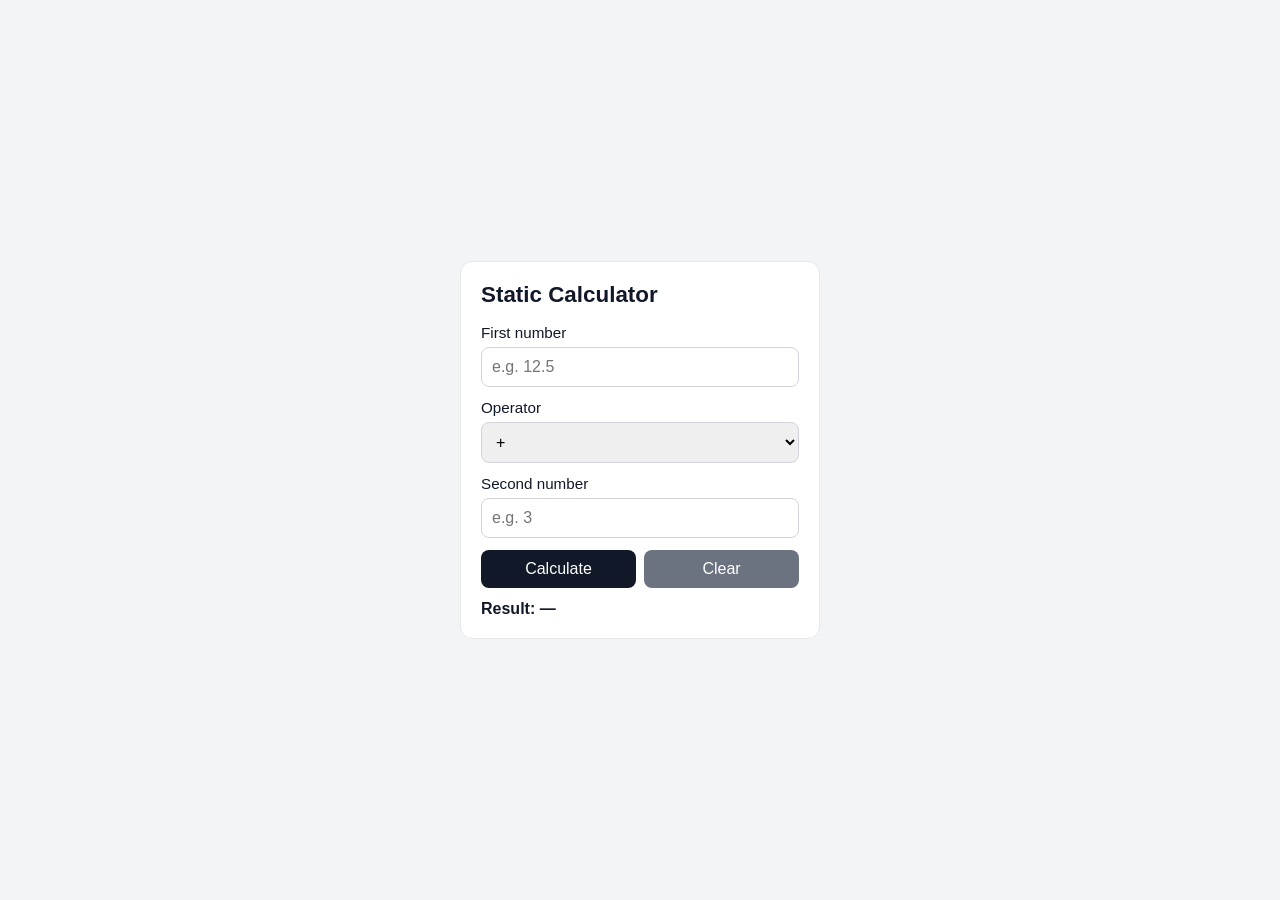
==== apps/calculator/index.html @ 3eac6015 "Update playground homepage and verify calculator app files" ====
<!DOCTYPE html>
<html lang="en">
<head>
  <meta charset="UTF-8" />
  <meta name="viewport" content="width=device-width, initial-scale=1.0" />
  <title>Static Calculator</title>
  <link rel="stylesheet" href="./style.css" />
</head>
<body>
  <main class="calculator">
    <h1>Static Calculator</h1>

    <form id="calculatorForm">
      <label>
        First number
        <input id="num1" type="number" step="any" placeholder="e.g. 12.5" />
      </label>

      <label>
        Operator
        <select id="operator">
          <option value="+">+</option>
          <option value="-">-</option>
          <option value="*">×</option>
          <option value="/">÷</option>
        </select>
      </label>

      <label>
        Second number
        <input id="num2" type="number" step="any" placeholder="e.g. 3" />
      </label>

      <div class="actions">
        <button id="calculateBtn" type="submit">Calculate</button>
        <button id="clearBtn" type="button">Clear</button>
      </div>
    </form>

    <p id="result" aria-live="polite">Result: —</p>
  </main>

  <script src="./script.js"></script>
</body>
</html>
---- apps/calculator/style.css ----
* {
  box-sizing: border-box;
}

body {
  margin: 0;
  min-height: 100vh;
  display: grid;
  place-items: center;
  font-family: Arial, sans-serif;
  background: #f3f4f6;
  color: #111827;
}

.calculator {
  width: min(90vw, 360px);
  background: #ffffff;
  border: 1px solid #e5e7eb;
  border-radius: 12px;
  padding: 20px;
  display: grid;
  gap: 12px;
}

#calculatorForm {
  display: grid;
  gap: 12px;
}

h1 {
  margin: 0 0 4px;
  font-size: 1.4rem;
}

label {
  display: grid;
  gap: 6px;
  font-size: 0.95rem;
}

input,
select,
button {
  padding: 10px;
  border-radius: 8px;
  border: 1px solid #d1d5db;
  font-size: 1rem;
}

input:focus,
select:focus,
button:focus {
  outline: 2px solid #9ca3af;
  outline-offset: 1px;
}

.actions {
  display: grid;
  grid-template-columns: 1fr 1fr;
  gap: 8px;
}

button {
  border: none;
  background: #111827;
  color: #ffffff;
  cursor: pointer;
}

#clearBtn {
  background: #6b7280;
}

#result {
  margin: 0;
  font-weight: bold;
}
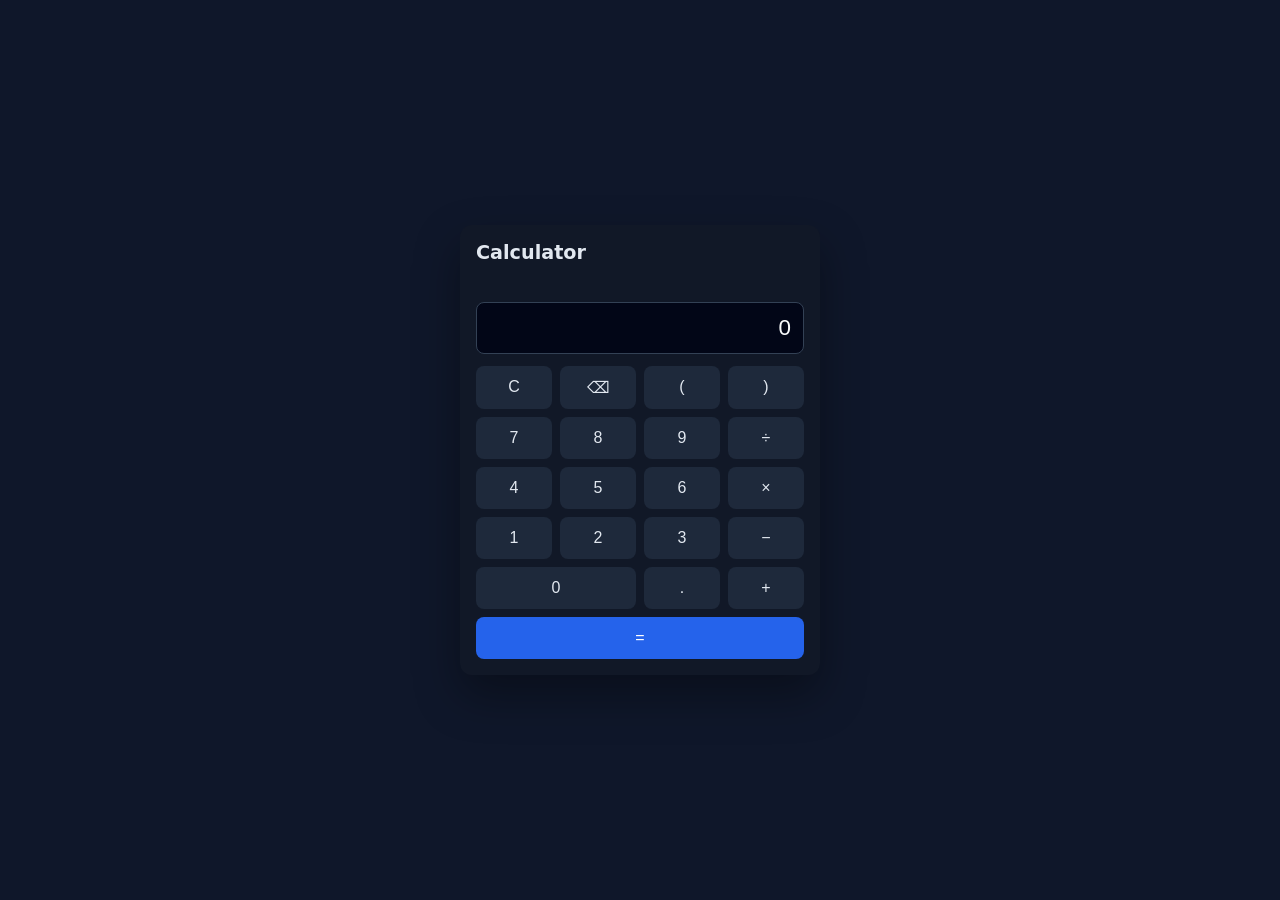
==== commit 0968f7ba: "feat(calculator): add calculator app with localStorage persistence" ====
--- a/apps/calculator/index.html
+++ b/apps/calculator/index.html
@@ -1,45 +1,47 @@
-<!DOCTYPE html>
+<!doctype html>
 <html lang="en">
-<head>
-  <meta charset="UTF-8" />
-  <meta name="viewport" content="width=device-width, initial-scale=1.0" />
-  <title>Static Calculator</title>
-  <link rel="stylesheet" href="./style.css" />
-</head>
-<body>
-  <main class="calculator">
-    <h1>Static Calculator</h1>
+  <head>
+    <meta charset="UTF-8" />
+    <meta name="viewport" content="width=device-width, initial-scale=1.0" />
+    <title>Calculator</title>
+    <link rel="stylesheet" href="./style.css" />
+  </head>
+  <body>
+    <main class="calculator" aria-label="Simple calculator">
+      <h1>Calculator</h1>
+      <div id="history" class="history" aria-live="polite"></div>
+      <label class="sr-only" for="display">Calculator display</label>
+      <input id="display" class="display" type="text" value="0" readonly />
 
-    <form id="calculatorForm">
-      <label>
-        First number
-        <input id="num1" type="number" step="any" placeholder="e.g. 12.5" />
-      </label>
+      <div class="keys" role="group" aria-label="Calculator keys">
+        <button data-action="clear">C</button>
+        <button data-action="delete">⌫</button>
+        <button data-value="(">(</button>
+        <button data-value=")">)</button>
 
-      <label>
-        Operator
-        <select id="operator">
-          <option value="+">+</option>
-          <option value="-">-</option>
-          <option value="*">×</option>
-          <option value="/">÷</option>
-        </select>
-      </label>
+        <button data-value="7">7</button>
+        <button data-value="8">8</button>
+        <button data-value="9">9</button>
+        <button data-value="/">÷</button>
 
-      <label>
-        Second number
-        <input id="num2" type="number" step="any" placeholder="e.g. 3" />
-      </label>
+        <button data-value="4">4</button>
+        <button data-value="5">5</button>
+        <button data-value="6">6</button>
+        <button data-value="*">×</button>
 
-      <div class="actions">
-        <button id="calculateBtn" type="submit">Calculate</button>
-        <button id="clearBtn" type="button">Clear</button>
+        <button data-value="1">1</button>
+        <button data-value="2">2</button>
+        <button data-value="3">3</button>
+        <button data-value="-">−</button>
+
+        <button data-value="0" class="span-2">0</button>
+        <button data-value=".">.</button>
+        <button data-value="+">+</button>
+
+        <button data-action="equals" class="equals span-4">=</button>
       </div>
-    </form>
+    </main>
 
-    <p id="result" aria-live="polite">Result: —</p>
-  </main>
-
-  <script src="./script.js"></script>
-</body>
+    <script src="./app.js"></script>
+  </body>
 </html>
--- a/apps/calculator/style.css
+++ b/apps/calculator/style.css
@@ -1,3 +1,7 @@
+:root {
+  color-scheme: light dark;
+}
+
 * {
   box-sizing: border-box;
 }
@@ -7,71 +11,89 @@
   min-height: 100vh;
   display: grid;
   place-items: center;
-  font-family: Arial, sans-serif;
-  background: #f3f4f6;
-  color: #111827;
+  font-family: system-ui, -apple-system, Segoe UI, Roboto, sans-serif;
+  background: #0f172a;
+  color: #e2e8f0;
 }
 
 .calculator {
-  width: min(90vw, 360px);
-  background: #ffffff;
-  border: 1px solid #e5e7eb;
+  width: min(92vw, 360px);
+  background: #111827;
   border-radius: 12px;
-  padding: 20px;
-  display: grid;
-  gap: 12px;
-}
-
-#calculatorForm {
-  display: grid;
-  gap: 12px;
+  padding: 1rem;
+  box-shadow: 0 20px 45px rgba(0, 0, 0, 0.35);
 }
 
 h1 {
-  margin: 0 0 4px;
-  font-size: 1.4rem;
+  margin: 0 0 0.75rem;
+  font-size: 1.2rem;
 }
 
-label {
-  display: grid;
-  gap: 6px;
-  font-size: 0.95rem;
+.history {
+  min-height: 1.3rem;
+  text-align: right;
+  color: #94a3b8;
+  margin-bottom: 0.3rem;
+  font-size: 0.92rem;
 }
 
-input,
-select,
-button {
-  padding: 10px;
+.display {
+  width: 100%;
+  border: 1px solid #334155;
   border-radius: 8px;
-  border: 1px solid #d1d5db;
-  font-size: 1rem;
+  padding: 0.75rem;
+  margin-bottom: 0.75rem;
+  font-size: 1.4rem;
+  text-align: right;
+  color: #f8fafc;
+  background: #020617;
 }
 
-input:focus,
-select:focus,
-button:focus {
-  outline: 2px solid #9ca3af;
-  outline-offset: 1px;
-}
-
-.actions {
+.keys {
   display: grid;
-  grid-template-columns: 1fr 1fr;
-  gap: 8px;
+  grid-template-columns: repeat(4, 1fr);
+  gap: 0.5rem;
 }
 
 button {
-  border: none;
-  background: #111827;
-  color: #ffffff;
+  border: 0;
+  border-radius: 8px;
+  padding: 0.75rem;
+  font-size: 1rem;
+  background: #1e293b;
+  color: #e2e8f0;
   cursor: pointer;
 }
 
-#clearBtn {
-  background: #6b7280;
+button:hover {
+  background: #334155;
 }
 
-#result {
-  margin: 0;
-  font-weight: bold;
+.equals {
+  background: #2563eb;
+  color: #ffffff;
 }
+
+.equals:hover {
+  background: #1d4ed8;
+}
+
+.span-2 {
+  grid-column: span 2;
+}
+
+.span-4 {
+  grid-column: span 4;
+}
+
+.sr-only {
+  position: absolute;
+  width: 1px;
+  height: 1px;
+  padding: 0;
+  margin: -1px;
+  overflow: hidden;
+  clip: rect(0, 0, 0, 0);
+  white-space: nowrap;
+  border: 0;
+}
